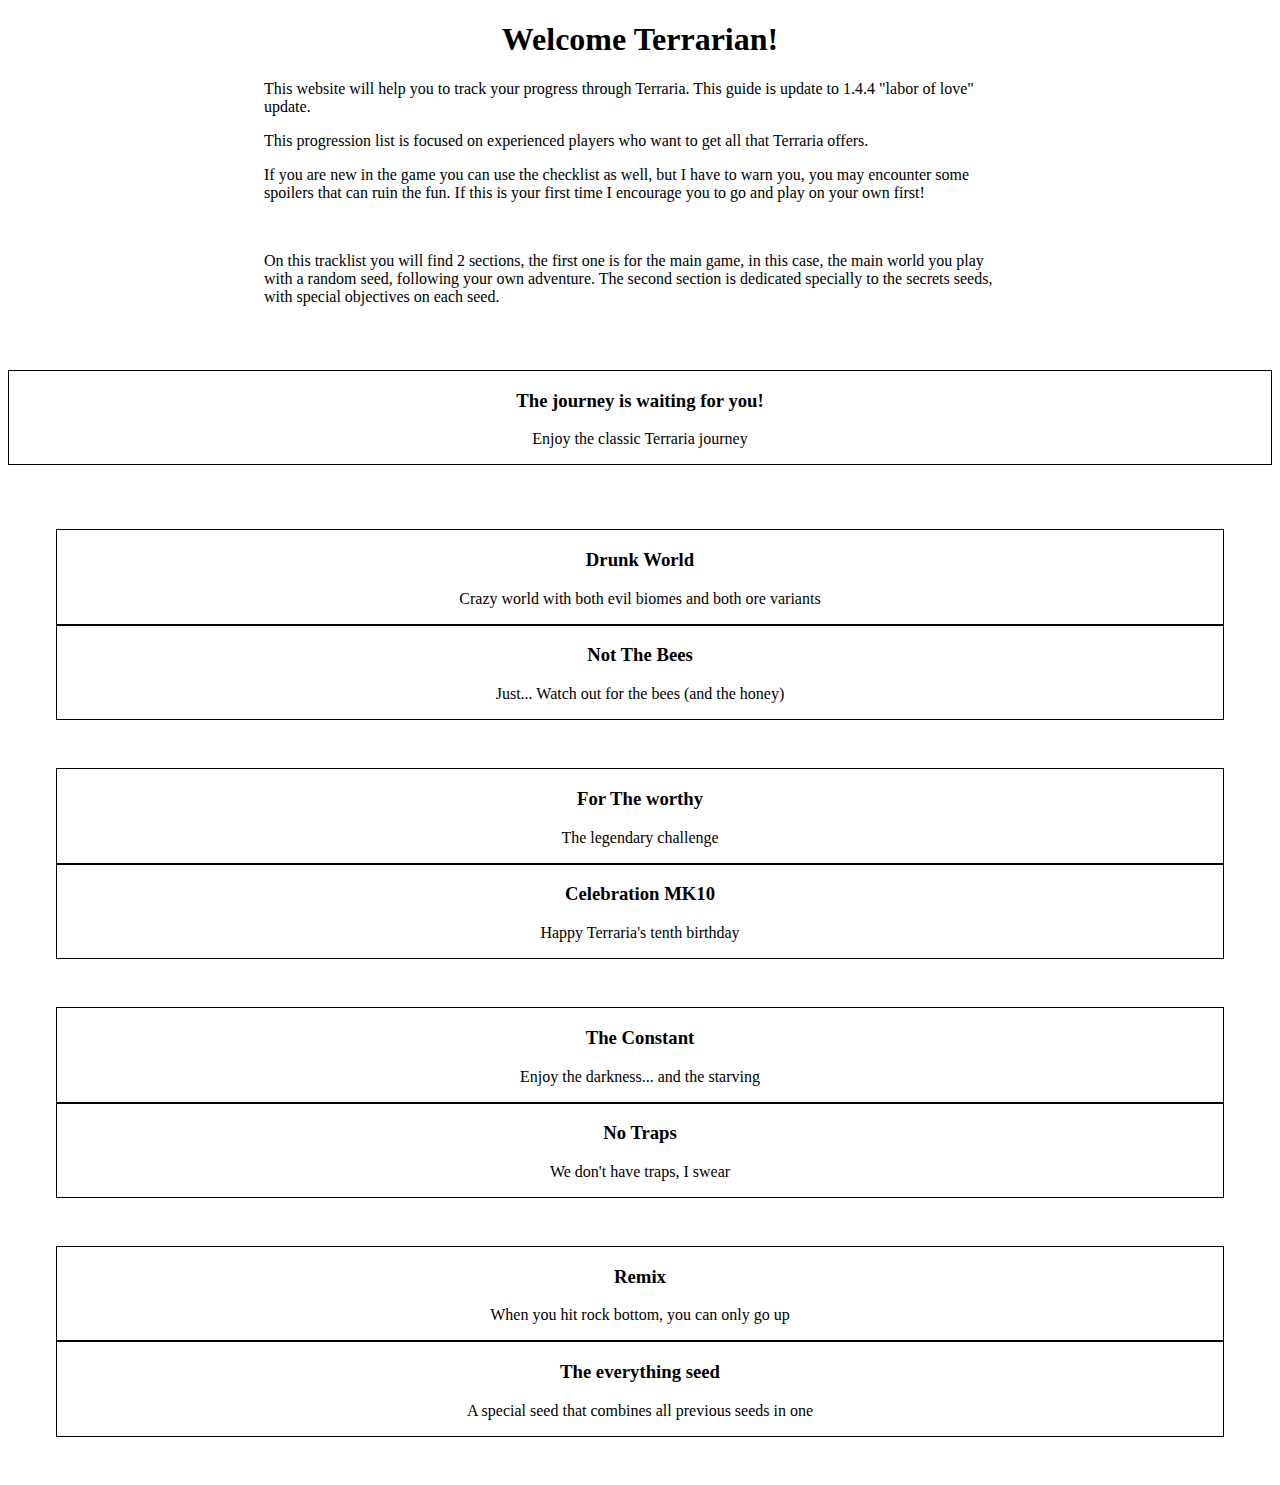
==== index.html @ ef649b86 "initial html and styles" ====
<!DOCTYPE html>
<html lang="en">
<head>
    <meta charset="UTF-8">
    <meta http-equiv="X-UA-Compatible" content="IE=edge">
    <meta name="viewport" content="width=device-width, initial-scale=1.0">
    <link href="https://cdn.jsdelivr.net/npm/bootstrap@5.2.1/dist/css/bootstrap.min.css" rel="stylesheet" integrity="sha384-iYQeCzEYFbKjA/T2uDLTpkwGzCiq6soy8tYaI1GyVh/UjpbCx/TYkiZhlZB6+fzT" crossorigin="anonymous">
    <link rel="stylesheet" href="assets/css/main.css">
    <title>Terraria Checklist</title>
</head>
<body>
    <div class="header">
    <h1>Welcome Terrarian!</h1>
    <p>This website will help you to track your progress through Terraria. This guide is update to 1.4.4 "labor of love" update.</p>     
    <p>This progression list is focused on experienced players who want to get all that Terraria offers.</p>
    <p>If you are new in the game you can use the checklist as well, but I have to warn you, you may encounter some spoilers that can ruin the fun. If this is your first time I encourage you to go and play on your own first!</p><br>
    <p>On this tracklist you will find 2 sections, the first one is for the main game, in this case, the main world you play with a random seed, following your own adventure. The second section is dedicated specially to the secrets seeds, with special objectives on each seed.</p>
    </div>

    <div class="main-world">
        <h3>The journey is waiting for you!</h3>
        <p>Enjoy the classic Terraria journey</p>
    </div>

    <div class="secret-seeds container">
        <div class="row">
        <div class="drunk-world col-lg-4 offset-1">
            <h3>Drunk World</h3>
            <p>Crazy world with both evil biomes and both ore variants</p>
        </div>
        <div class="not-the-bees col-lg-4 offset-2">
            <h3>Not The Bees</h3>
            <p>Just... Watch out for the bees (and the honey)</p>
        </div>
        </div>

        <div class="row">
        <div class="for-the-worthy col-lg-4 offset-1">
            <h3>For The worthy</h3>
            <p>The legendary challenge</p>
        </div>
        <div class="celebration-mk10 col-lg-4 offset-2">
            <h3>Celebration MK10</h3>
            <p>Happy Terraria's tenth birthday</p>
        </div>
        </div>

        <div class="row">
        <div class="the-constant col-lg-4 offset-1">
            <h3>The Constant</h3>
            <p>Enjoy the darkness... and the starving</p>
        </div>
        <div class="no-traps col-lg-4 offset-2">
            <h3>No Traps</h3>
            <p>We don't have traps, I swear</p>
        </div>
        </div>

        <div class="row">
        <div class="remix col-lg-4 offset-1">
            <h3>Remix</h3>
            <p>When you hit rock bottom, you can only go up</p>
        </div>
        <div class="zenith col-lg-4 offset-2">
            <h3>The everything seed</h3>
            <p>A special seed that combines all previous seeds in one</p>
        </div>
        </div>
    </div>
    
</body>
</html>
---- assets/css/main.css ----
.header {
  margin: 0 16rem;
  justify-content: center;
  margin-bottom: 4rem;
}
.header h1 {
  text-align: center;
}

.main-world {
  text-align: center;
  border: 1px solid black;
  margin-bottom: 4rem;
}

.secret-seeds {
  text-align: center;
}
.secret-seeds .row {
  margin: 3rem;
}
.secret-seeds .col-lg-4 {
  border: 1px solid black;
}/*# sourceMappingURL=main.css.map */
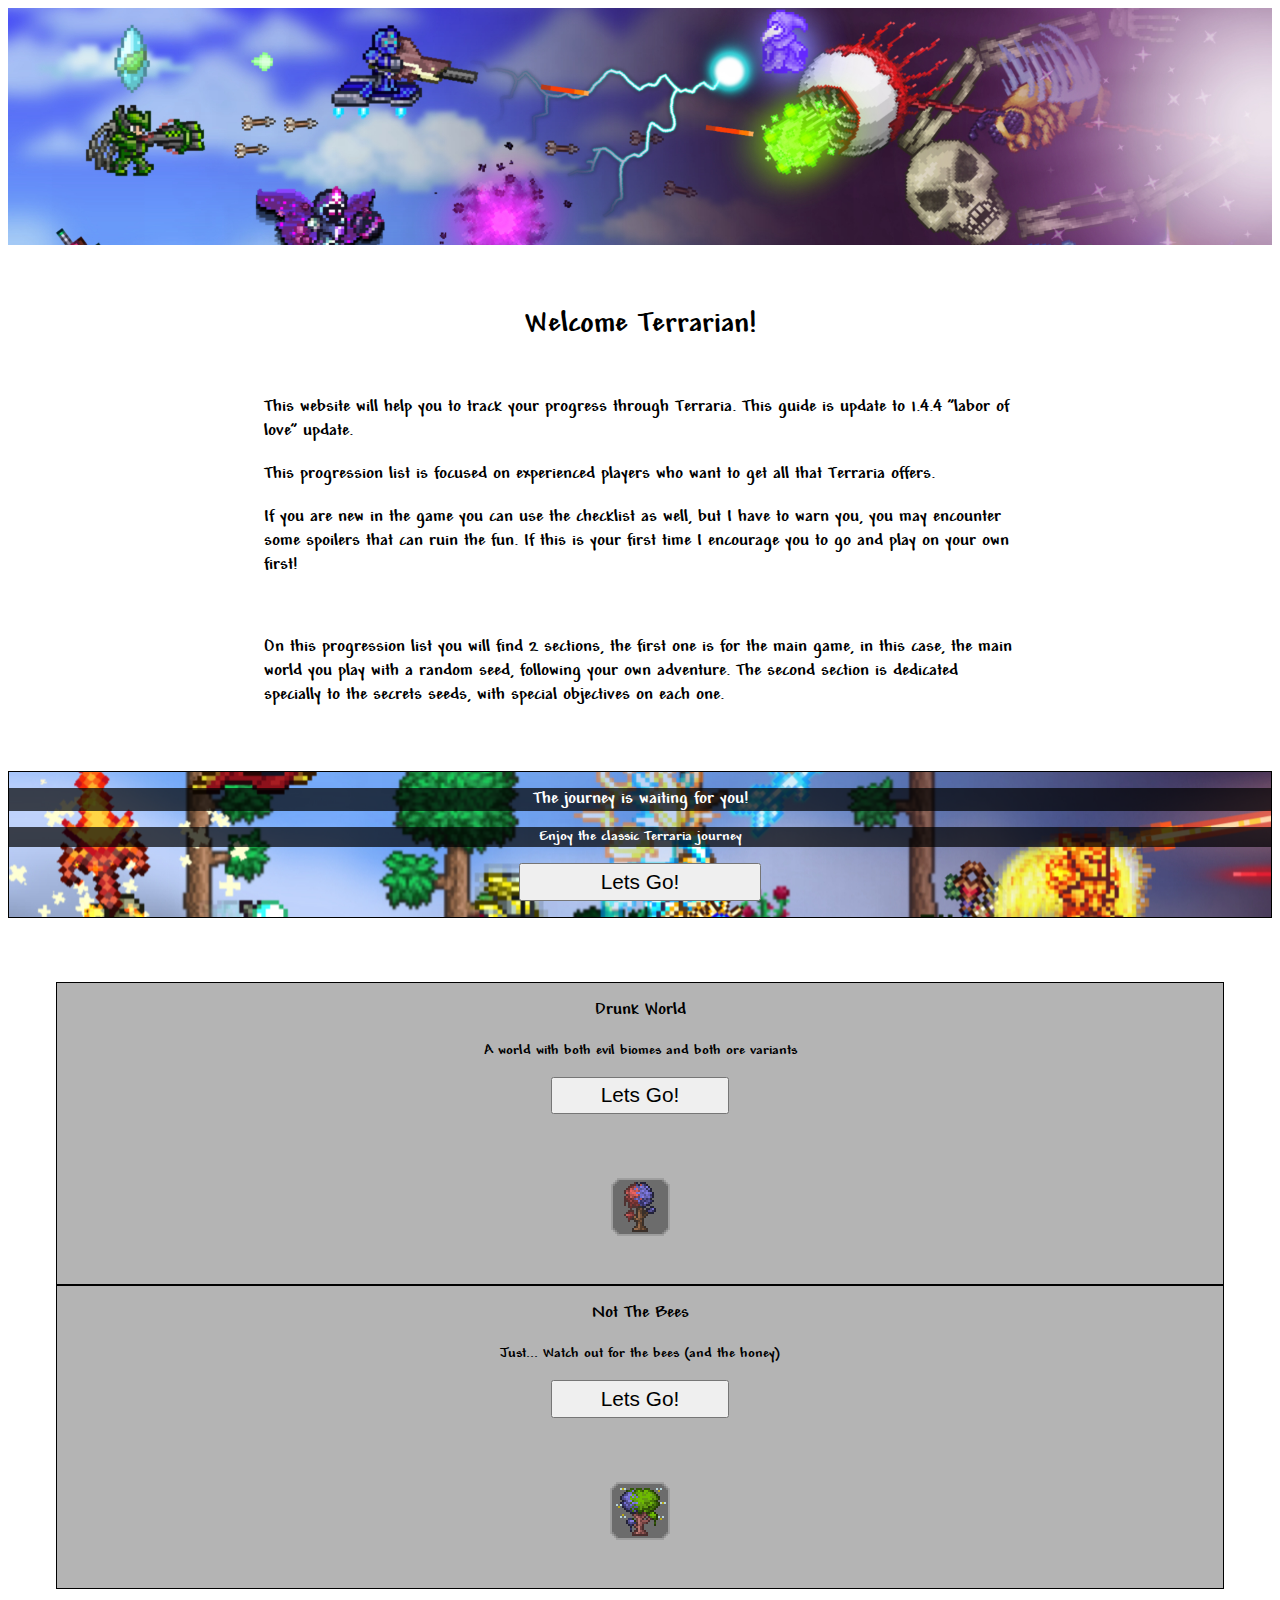
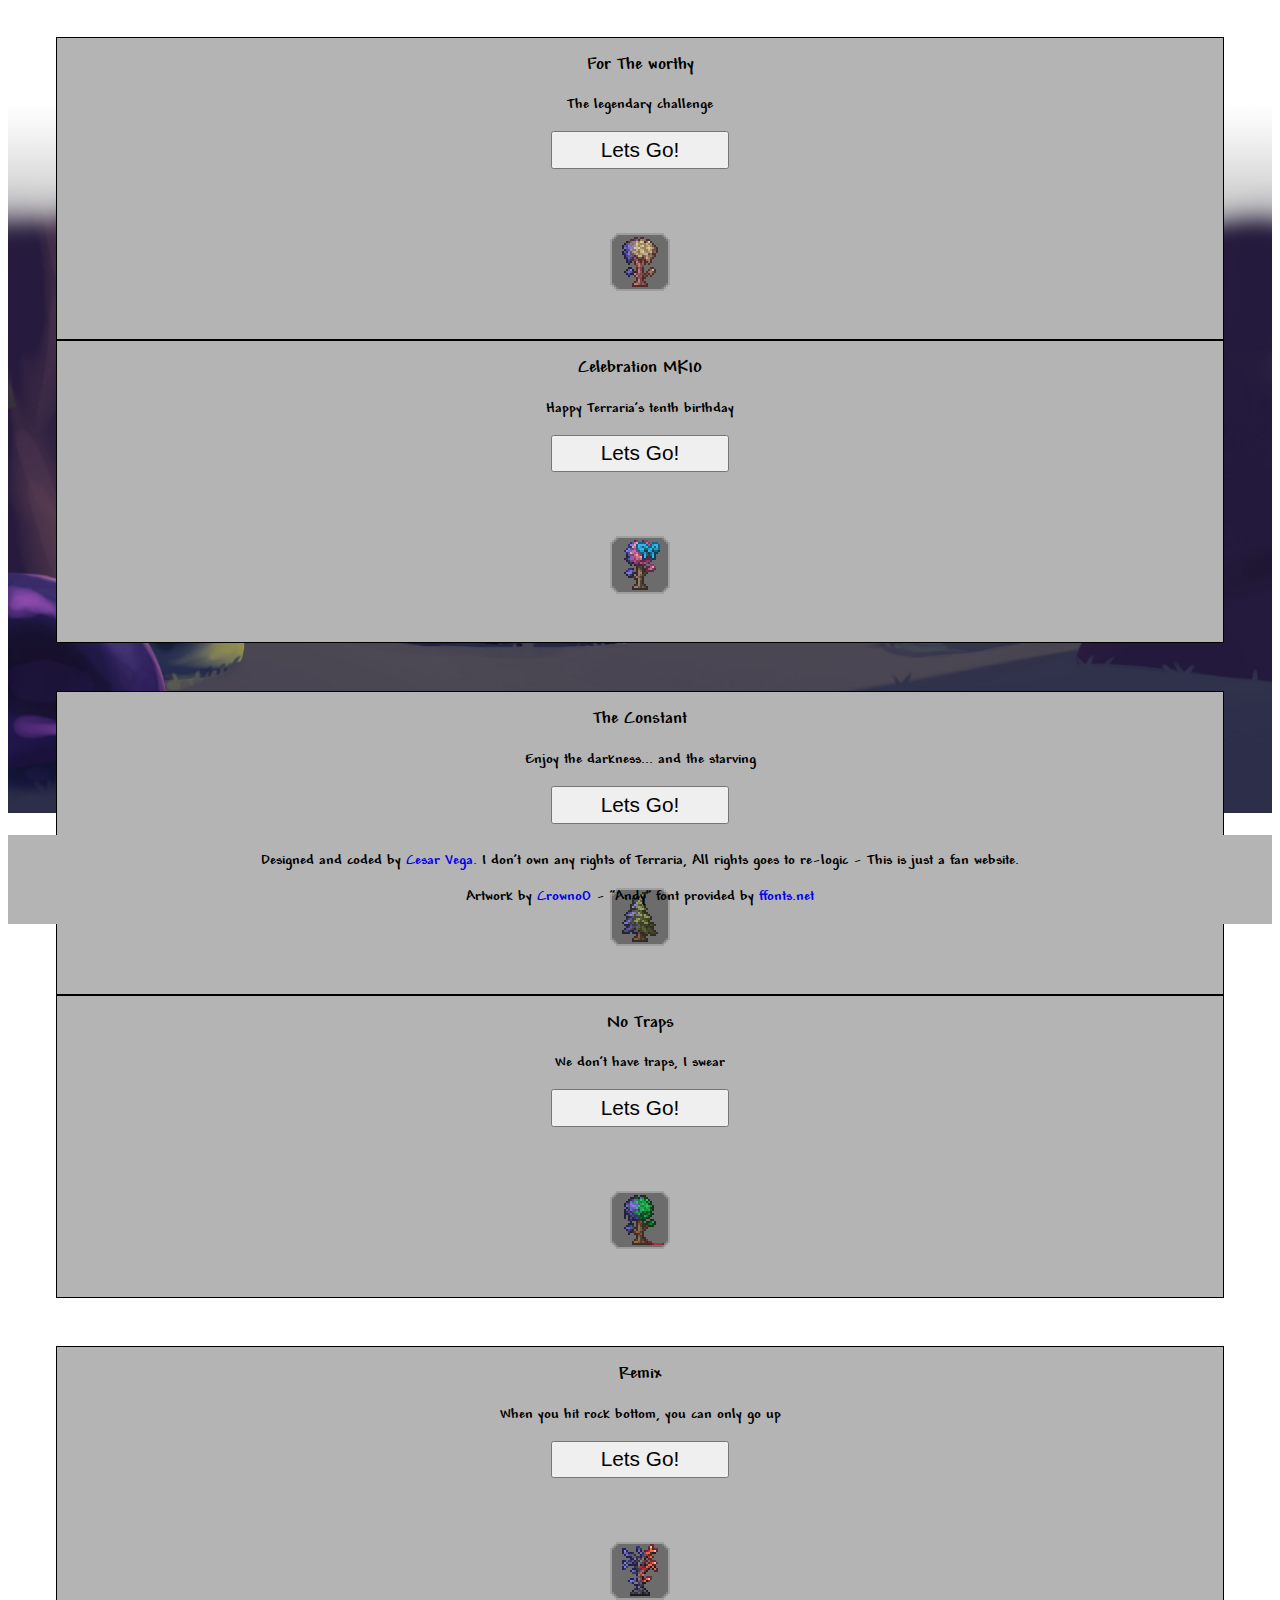
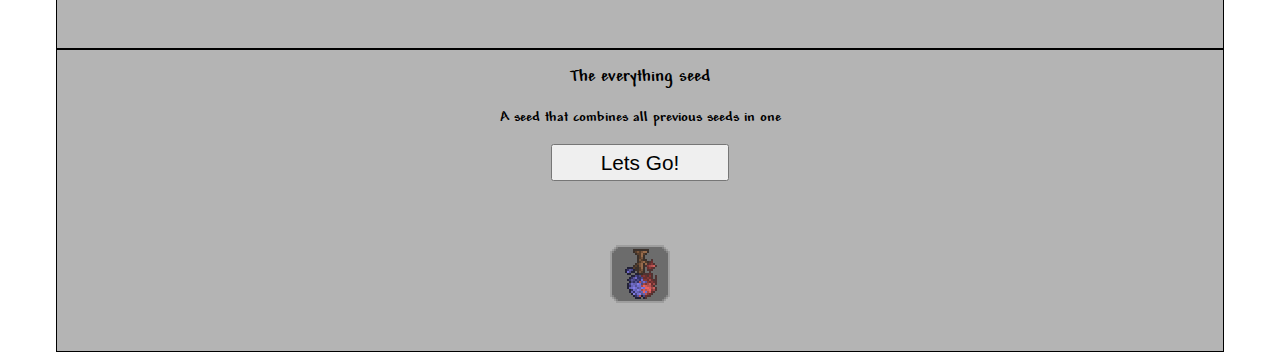
==== commit 98bd0e35: "styling and html added" ====
--- a/index.html
+++ b/index.html
@@ -9,28 +9,37 @@
     <title>Terraria Checklist</title>
 </head>
 <body>
+    <div class="hero-image">
+        <img src="assets/img/hero-1.jpg" alt="hero">
+    </div>
     <div class="header">
     <h1>Welcome Terrarian!</h1>
     <p>This website will help you to track your progress through Terraria. This guide is update to 1.4.4 "labor of love" update.</p>     
     <p>This progression list is focused on experienced players who want to get all that Terraria offers.</p>
     <p>If you are new in the game you can use the checklist as well, but I have to warn you, you may encounter some spoilers that can ruin the fun. If this is your first time I encourage you to go and play on your own first!</p><br>
-    <p>On this tracklist you will find 2 sections, the first one is for the main game, in this case, the main world you play with a random seed, following your own adventure. The second section is dedicated specially to the secrets seeds, with special objectives on each seed.</p>
+    <p>On this progression list you will find 2 sections, the first one is for the main game, in this case, the main world you play with a random seed, following your own adventure. The second section is dedicated specially to the secrets seeds, with special objectives on each one.</p>
     </div>
 
     <div class="main-world">
+       <!-- <img src="assets/img/main-world2.jpg" alt="main-world"> -->
         <h3>The journey is waiting for you!</h3>
         <p>Enjoy the classic Terraria journey</p>
+        <a href="main-world.html"><button class="btn btn-primary">Lets Go!</button></a>
     </div>
 
     <div class="secret-seeds container">
         <div class="row">
         <div class="drunk-world col-lg-4 offset-1">
             <h3>Drunk World</h3>
-            <p>Crazy world with both evil biomes and both ore variants</p>
+            <p>A world with both evil biomes and both ore variants</p>
+            <a href="drunk-world.html"><button class="btn btn-primary">Lets Go!</button></a>
+            <img src="assets/img/IconCorruptionCrimson.webp" alt="">
         </div>
         <div class="not-the-bees col-lg-4 offset-2">
             <h3>Not The Bees</h3>
             <p>Just... Watch out for the bees (and the honey)</p>
+            <a href="not-the-bees.html"><button class="btn btn-primary">Lets Go!</button></a>
+            <img src="assets/img/IconCorruptionNotTheBees.webp" alt="">
         </div>
         </div>
 
@@ -38,10 +47,14 @@
         <div class="for-the-worthy col-lg-4 offset-1">
             <h3>For The worthy</h3>
             <p>The legendary challenge</p>
+            <a href="for-the-worthy.html"><button class="btn btn-primary">Lets Go!</button></a>
+            <img src="assets/img/IconCorruptionFTW.webp" alt="">
         </div>
         <div class="celebration-mk10 col-lg-4 offset-2">
             <h3>Celebration MK10</h3>
             <p>Happy Terraria's tenth birthday</p>
+            <a href="celebration-mk10.html"><button class="btn btn-primary">Lets Go!</button></a>
+            <img src="assets/img/IconCorruptionAnniversary.png" alt="">
         </div>
         </div>
 
@@ -49,10 +62,14 @@
         <div class="the-constant col-lg-4 offset-1">
             <h3>The Constant</h3>
             <p>Enjoy the darkness... and the starving</p>
+            <a href="the-constant.html"><button class="btn btn-primary">Lets Go!</button></a>
+            <img src="assets/img/IconCorruptionDontStarve.png" alt="">
         </div>
         <div class="no-traps col-lg-4 offset-2">
             <h3>No Traps</h3>
             <p>We don't have traps, I swear</p>
+            <a href="no-traps.html"><button class="btn btn-primary">Lets Go!</button></a>
+            <img src="assets/img/IconCorruptionTraps.webp" alt="">
         </div>
         </div>
 
@@ -60,13 +77,25 @@
         <div class="remix col-lg-4 offset-1">
             <h3>Remix</h3>
             <p>When you hit rock bottom, you can only go up</p>
+            <a href="remix.html"><button class="btn btn-primary">Lets Go!</button></a>
+            <img src="assets/img/IconCorruptionRemix.webp" alt="">
         </div>
         <div class="zenith col-lg-4 offset-2">
             <h3>The everything seed</h3>
-            <p>A special seed that combines all previous seeds in one</p>
+            <p>A seed that combines all previous seeds in one</p>
+            <a href="zenith.html"><button class="btn btn-primary">Lets Go!</button></a>
+            <img src="assets/img/IconEverything.webp" alt="">
         </div>
         </div>
     </div>
     
+    <div class="container-fluid">
+    <img class="bg-image" src="assets/img/1079554-1.jpg" alt="">
+    </div>
+    
+    <footer>
+        <p>Designed and coded by <a href="https://github.com/Cesarvegacs">Cesar Vega.</a> I don't own any rights of Terraria, All rights goes to re-logic - This is just a fan website.</p>
+        <p>Artwork by <a href="https://twitter.com/crownoo">CrownoO</a> - "Andy" font provided by <a href="https://ffonts.net">ffonts.net</a></p>
+    </footer>
 </body>
 </html>--- a/assets/css/main.css
+++ b/assets/css/main.css
@@ -1,3 +1,17 @@
+@font-face {
+  font-family: "andybold";
+  src: url("fonts/andyb-webfont.woff2") format("woff2"), url("fonts/andyb-webfont.woff") format("woff");
+  font-weight: normal;
+  font-style: normal;
+}
+body {
+  font-family: "andybold", sans-serif;
+}
+
+.hero-image img {
+  width: 100%;
+}
+
 .header {
   margin: 0 16rem;
   justify-content: center;
@@ -5,20 +19,81 @@
 }
 .header h1 {
   text-align: center;
+  padding: 2rem 0;
+  margin-bottom: 0;
+}
+.header p {
+  font-size: 1.2rem;
 }
 
 .main-world {
+  background-image: url(../img/main-world2.jpg);
   text-align: center;
   border: 1px solid black;
   margin-bottom: 4rem;
+  color: white;
+}
+.main-world h3 {
+  background-color: rgba(0, 0, 0, 0.7);
+  margin-top: 1rem;
+  margin-bottom: 0;
+}
+.main-world p {
+  background-color: rgba(0, 0, 0, 0.7);
+}
+.main-world .btn {
+  padding: 0.3rem 5rem;
+  font-size: 1.3rem;
+  margin-bottom: 1rem;
 }
 
 .secret-seeds {
   text-align: center;
+  height: 45rem;
+}
+.secret-seeds h3 {
+  margin-top: 1rem;
 }
 .secret-seeds .row {
   margin: 3rem;
 }
 .secret-seeds .col-lg-4 {
   border: 1px solid black;
+  background-color: rgb(180, 180, 180);
+}
+.secret-seeds img {
+  display: block;
+  margin: 3rem auto;
+}
+.secret-seeds .btn {
+  padding: 0.3rem 3rem;
+  font-size: 1.3rem;
+  margin-bottom: 1rem;
+}
+
+.container-fluid {
+  padding: 0;
+  position: relative;
+  z-index: -99;
+}
+.container-fluid .bg-image {
+  width: 100%;
+}
+
+.seedCompleted {
+  border: 1px solid gold;
+  background-color: gold;
+}
+
+footer {
+  text-align: center;
+  padding-bottom: 1px;
+  background-color: rgb(180, 180, 180);
+}
+footer p:first-of-type {
+  padding-top: 1rem;
+  margin-bottom: 0;
+}
+footer a {
+  text-decoration: none;
 }/*# sourceMappingURL=main.css.map */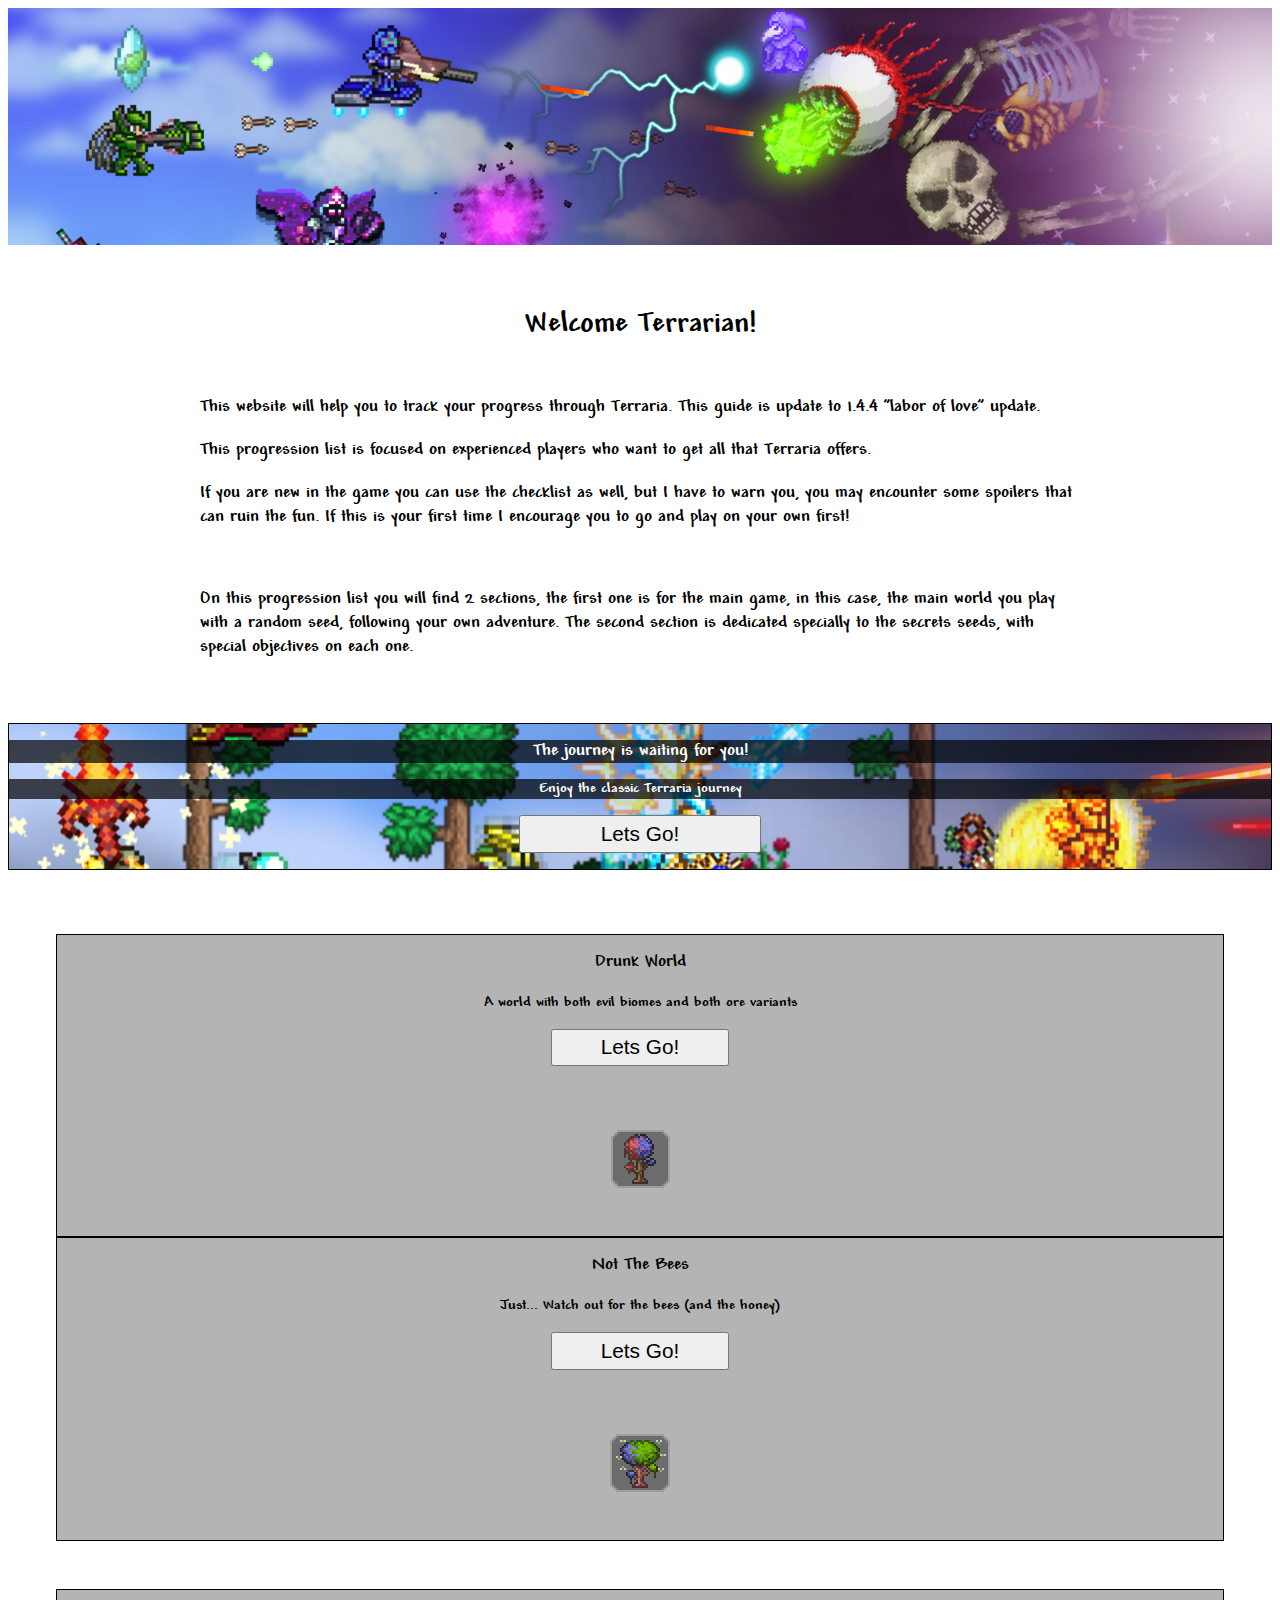
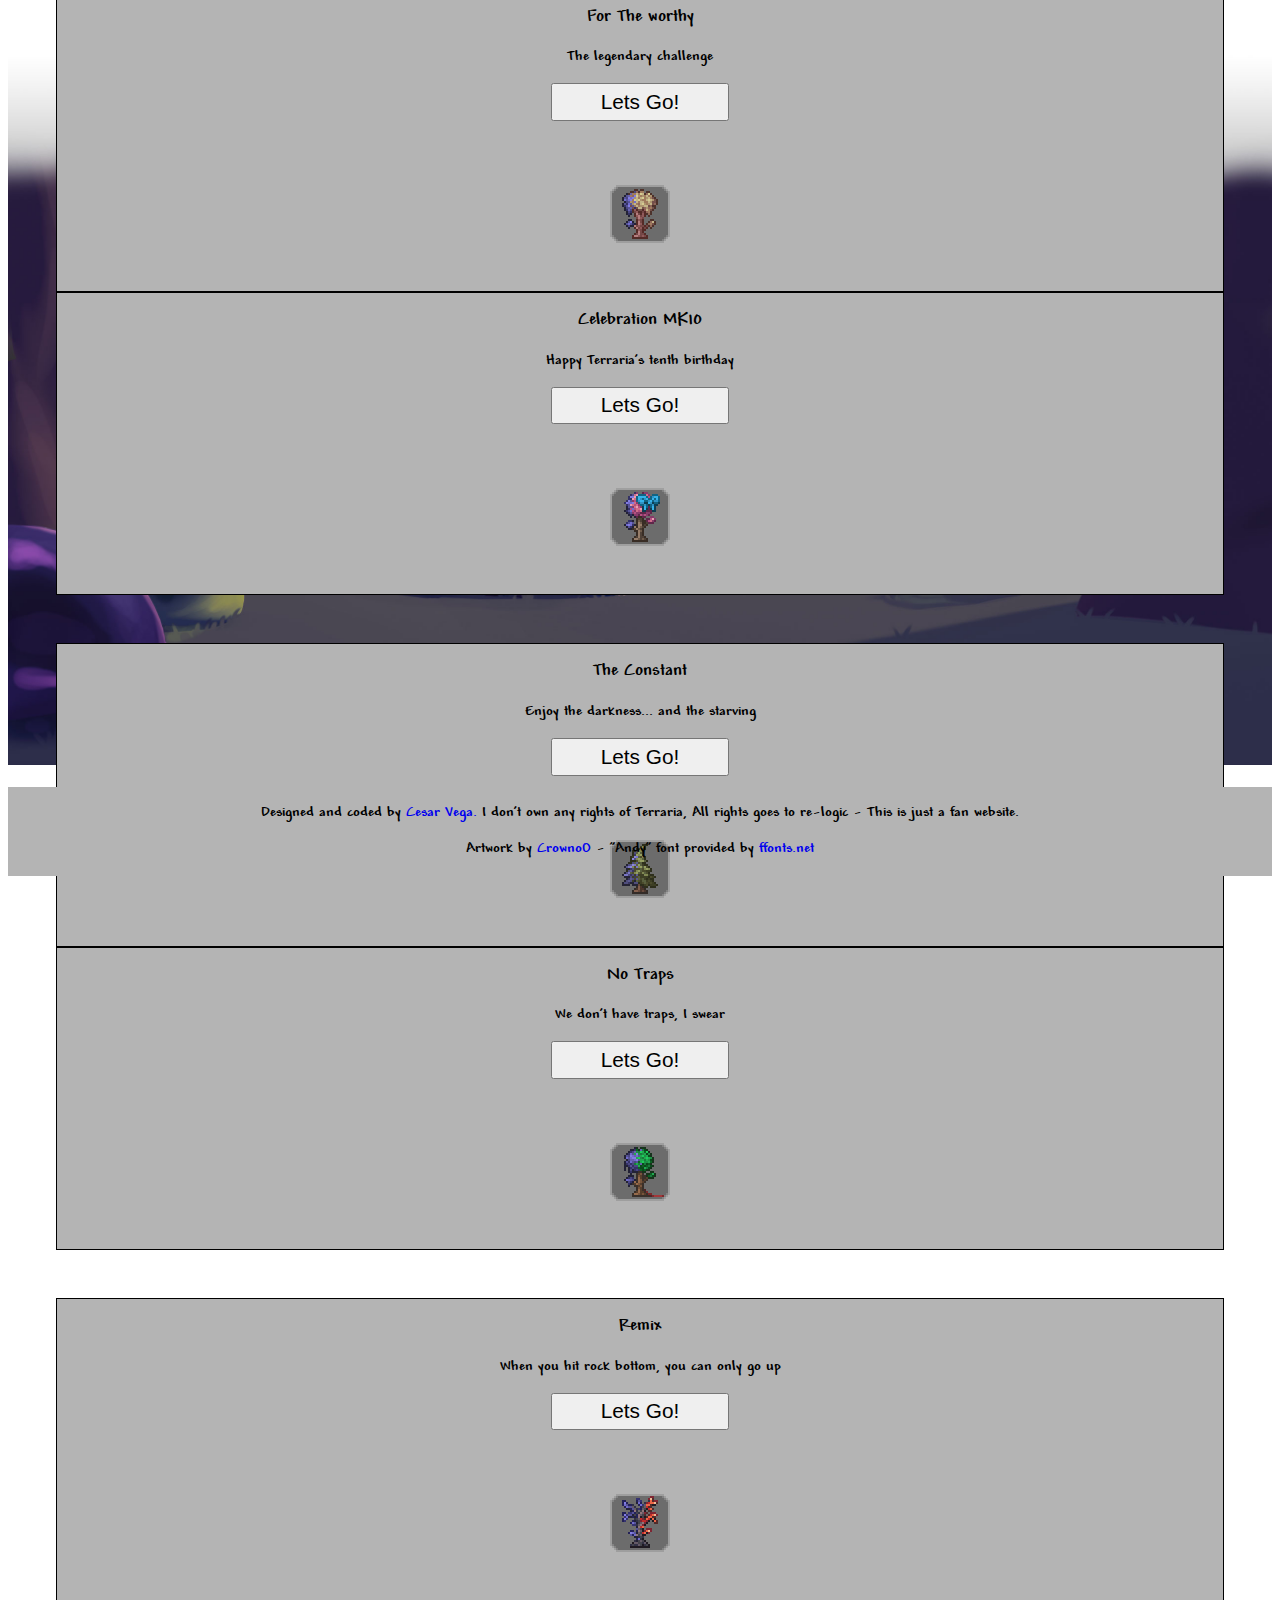
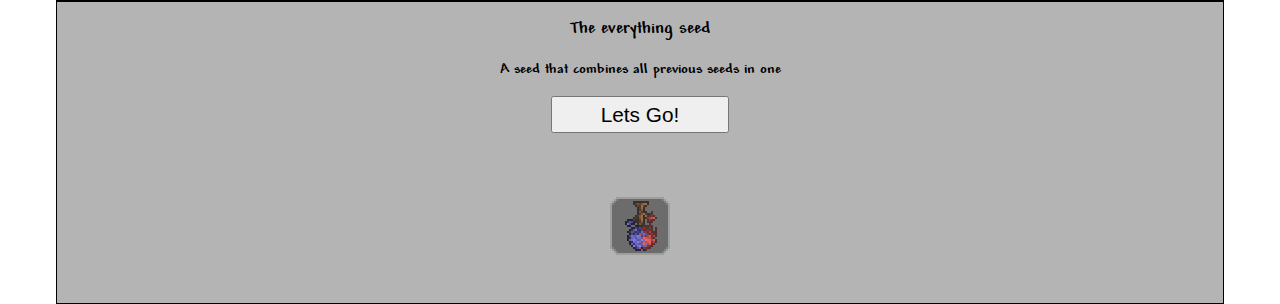
==== commit 3beb13b8: "responsive fix" ====
--- a/index.html
+++ b/index.html
@@ -29,13 +29,13 @@
 
     <div class="secret-seeds container">
         <div class="row">
-        <div class="drunk-world col-lg-4 offset-1">
+        <div id="drunk-world" class="drunk-world col-lg-4 offset-1 col-md-4 col-sm-12">
             <h3>Drunk World</h3>
             <p>A world with both evil biomes and both ore variants</p>
             <a href="drunk-world.html"><button class="btn btn-primary">Lets Go!</button></a>
             <img src="assets/img/IconCorruptionCrimson.webp" alt="">
         </div>
-        <div class="not-the-bees col-lg-4 offset-2">
+        <div id="not-the-bees" class="not-the-bees col-lg-4 offset-2 col-md-4 col-sm-12">
             <h3>Not The Bees</h3>
             <p>Just... Watch out for the bees (and the honey)</p>
             <a href="not-the-bees.html"><button class="btn btn-primary">Lets Go!</button></a>
@@ -44,13 +44,13 @@
         </div>
 
         <div class="row">
-        <div class="for-the-worthy col-lg-4 offset-1">
+        <div id="for-the-worthy" class="for-the-worthy col-lg-4 offset-1 col-md-4 col-sm-12">
             <h3>For The worthy</h3>
             <p>The legendary challenge</p>
             <a href="for-the-worthy.html"><button class="btn btn-primary">Lets Go!</button></a>
             <img src="assets/img/IconCorruptionFTW.webp" alt="">
         </div>
-        <div class="celebration-mk10 col-lg-4 offset-2">
+        <div id="celebration-mk10" class="celebration-mk10 col-lg-4 offset-2 col-md-4 col-sm-12">
             <h3>Celebration MK10</h3>
             <p>Happy Terraria's tenth birthday</p>
             <a href="celebration-mk10.html"><button class="btn btn-primary">Lets Go!</button></a>
@@ -59,13 +59,13 @@
         </div>
 
         <div class="row">
-        <div class="the-constant col-lg-4 offset-1">
+        <div id="the-constant" class="the-constant col-lg-4 offset-1 col-md-4 col-sm-12">
             <h3>The Constant</h3>
             <p>Enjoy the darkness... and the starving</p>
             <a href="the-constant.html"><button class="btn btn-primary">Lets Go!</button></a>
             <img src="assets/img/IconCorruptionDontStarve.png" alt="">
         </div>
-        <div class="no-traps col-lg-4 offset-2">
+        <div id="no-traps" class="no-traps col-lg-4 offset-2 col-md-4 col-sm-12">
             <h3>No Traps</h3>
             <p>We don't have traps, I swear</p>
             <a href="no-traps.html"><button class="btn btn-primary">Lets Go!</button></a>
@@ -74,13 +74,13 @@
         </div>
 
         <div class="row">
-        <div class="remix col-lg-4 offset-1">
+        <div id="remix" class="remix col-lg-4 offset-1 col-md-4 col-sm-12">
             <h3>Remix</h3>
             <p>When you hit rock bottom, you can only go up</p>
             <a href="remix.html"><button class="btn btn-primary">Lets Go!</button></a>
             <img src="assets/img/IconCorruptionRemix.webp" alt="">
         </div>
-        <div class="zenith col-lg-4 offset-2">
+        <div id="zenith" class="zenith col-lg-4 offset-2 col-md-4 col-sm-12">
             <h3>The everything seed</h3>
             <p>A seed that combines all previous seeds in one</p>
             <a href="zenith.html"><button class="btn btn-primary">Lets Go!</button></a>
@@ -97,5 +97,7 @@
         <p>Designed and coded by <a href="https://github.com/Cesarvegacs">Cesar Vega.</a> I don't own any rights of Terraria, All rights goes to re-logic - This is just a fan website.</p>
         <p>Artwork by <a href="https://twitter.com/crownoo">CrownoO</a> - "Andy" font provided by <a href="https://ffonts.net">ffonts.net</a></p>
     </footer>
+
+    <script src="assets/js/main.js"></script>
 </body>
 </html>--- a/assets/css/main.css
+++ b/assets/css/main.css
@@ -13,7 +13,7 @@
 }
 
 .header {
-  margin: 0 16rem;
+  margin: 0 12rem;
   justify-content: center;
   margin-bottom: 4rem;
 }
@@ -80,9 +80,13 @@
   width: 100%;
 }
 
-.seedCompleted {
-  border: 1px solid gold;
-  background-color: gold;
+.seedCompleted .btn {
+  background-color: green;
+  border: 1px solid green;
+}
+.seedCompleted .btn:hover {
+  background-color: rgb(30, 167, 30);
+  border: 1px solid rgb(30, 167, 30);
 }
 
 footer {
@@ -96,4 +100,48 @@
 }
 footer a {
   text-decoration: none;
+}
+
+@media (max-width: 1200px) {
+  .secret-seeds {
+    height: 58rem;
+  }
+}
+@media (max-width: 991px) {
+  .secret-seeds {
+    height: 71rem;
+  }
+}
+@media (max-width: 991px) {
+  .secret-seeds {
+    height: 71rem;
+  }
+}
+@media (max-width: 767px) {
+  .secret-seeds {
+    height: 148rem;
+  }
+  .header {
+    margin: 0 10rem;
+  }
+  .header p {
+    font-size: 1rem;
+  }
+}
+@media (max-width: 460px) {
+  .secret-seeds {
+    height: 170rem;
+  }
+  .secret-seeds .btn {
+    font-size: 0.9rem;
+  }
+  .header {
+    margin: 0 3rem;
+  }
+  .header p {
+    font-size: 0.8rem;
+  }
+  footer {
+    font-size: 0.5rem;
+  }
 }/*# sourceMappingURL=main.css.map */